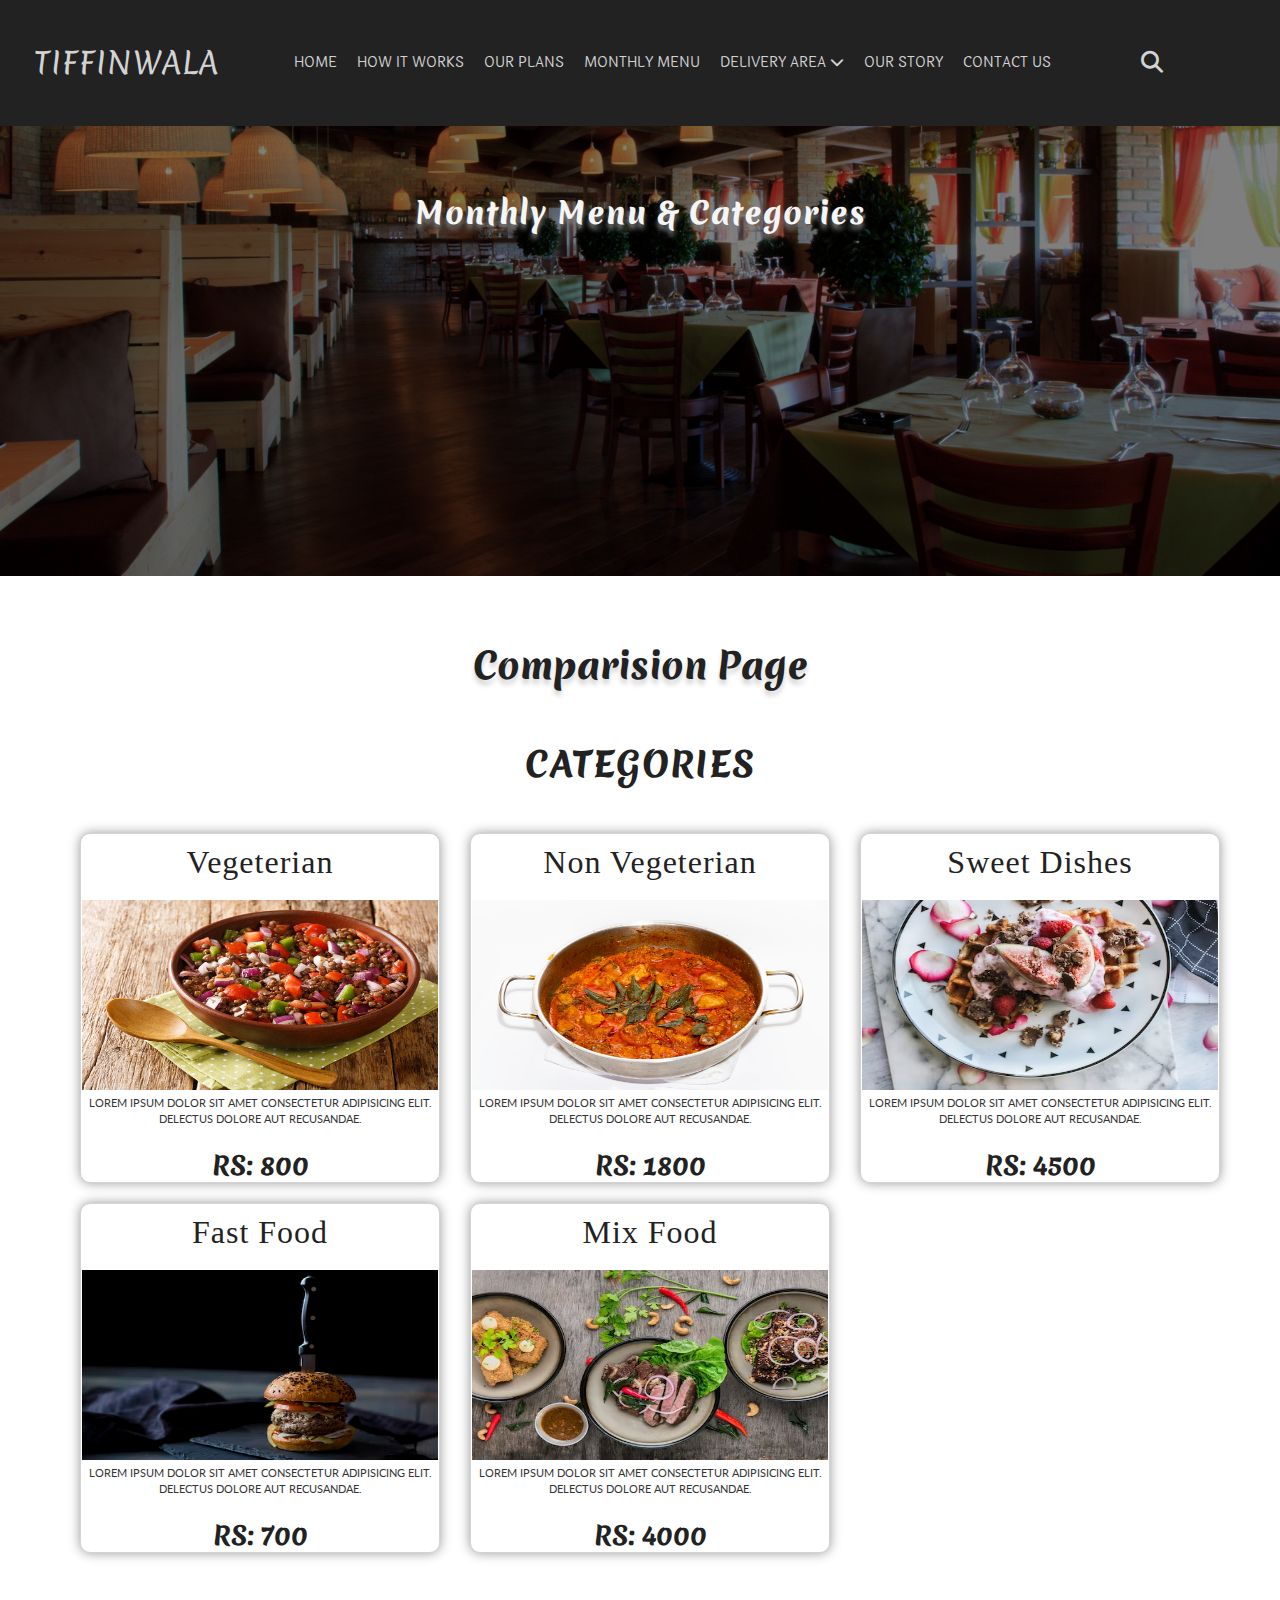
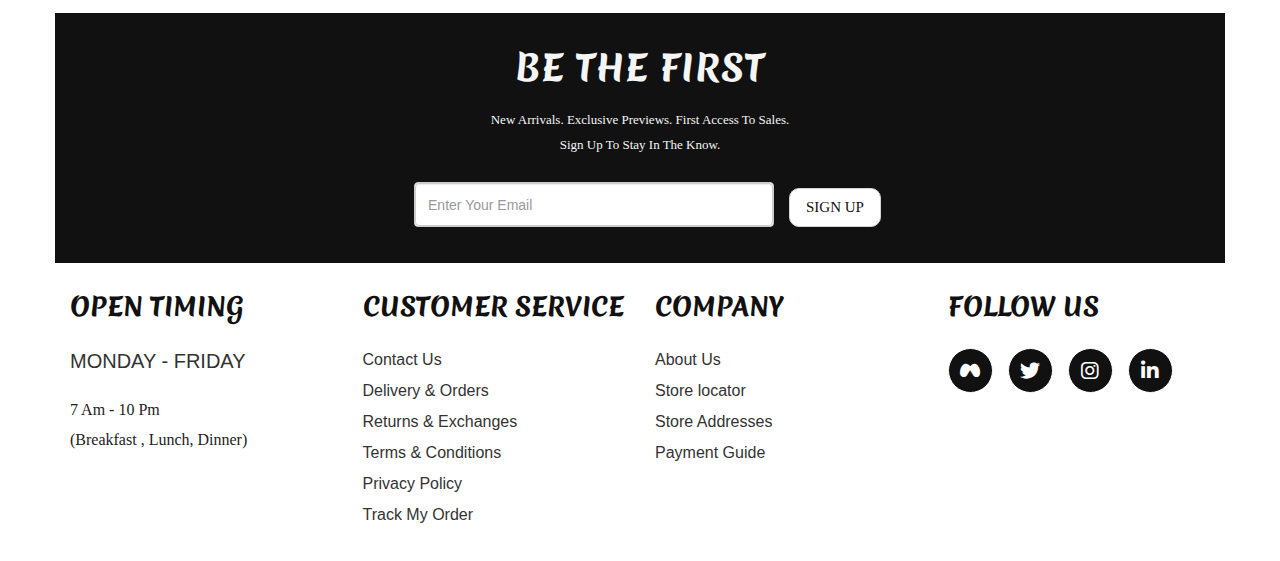
==== monthlyMenuCategories.html @ 71d772c3 "Add monthly menu page and heading write compariison page" ====
<!DOCTYPE html>
<html lang="en">

<head>
  <meta charset="UTF-8" />
  <meta http-equiv="X-UA-Compatible" content="IE=edge" />
  <meta name="viewport" content="width=device-width, initial-scale=1.0" />
  <title>Monthly Menu and Categories</title>
  <!-- font awesome cdn link  -->

  <link rel="stylesheet" href="https://cdnjs.cloudflare.com/ajax/libs/font-awesome/6.2.1/css/all.min.css" />

  <!-- google font cdn  -->
  <link href="https://fonts.googleapis.com/css2?family=Anton&family=Laila&family=Lato&family=Merienda&display=swap"
    rel="stylesheet" />

  <!-- style css link file  -->
  <link rel="stylesheet" href="style.css" />

  <!-- responsive style  -->
  <link rel="stylesheet" href="ResponsiveStyle.css">

  <!-- bootsrap icons cdn  -->
  <link rel="stylesheet" href="https://cdn.jsdelivr.net/npm/bootstrap-icons@1.10.3/font/bootstrap-icons.css" />

  <!-- bootstrap cdn  -->
  <link rel="stylesheet" href="css/bootstrap.css" />

  <link rel="stylesheet" href="https://cdn.jsdelivr.net/npm/swiper@8/swiper-bundle.min.css" />

  <script src="https://cdn.jsdelivr.net/npm/swiper@8/swiper-bundle.min.js"></script>
</head>

<body>
  <!-- navbar  -->

  <div class="navbarmainDiv ">
    <div class="navLogo">
      <a>TIFFINWALA</a>
    </div>
    <div class="navigiationDiv">
      <ol class="navTopOLTag">
        <li><a href="#" class="navToplinks">Home</a></li>
        <li><a href="#" class="navToplinks">How It Works</a></li>
        <li><a href="#" class="navToplinks">Our Plans</a></li>
        <li><a href="#" class="navToplinks">Monthly Menu</a></li>
        <li>
          <a href="#" class="navToplinkss navDDanchorLink">Delivery Area
            <i class="fa-solid fa-chevron-down" id="navDDdown"></i>
            <!-- <i class="fa-solid fa-angle-up" id="navDDup"></i></a> -->
            <div class="ddOne">
              <ol class="ddOLtag">
                <li><a href="#" class="ddLinks">Karachi</a></li>
                <li><a href="#" class="ddLinks">Lahore</a></li>
                <li><a href="#" class="ddLinks">Islamabad</a></li>
                <li><a href="#" class="ddLinks">Quetta</a></li>
              </ol>
            </div>
        </li>
        <li><a href="#" class="navToplinks">Our Story</a></li>
        <li><a href="#" class="navToplinks">Contact US</a></li>
      </ol>
    </div>

    <div class="topiconsDiv">
      <div class="searchiconDiv">
        <i class="fa-solid fa-magnifying-glass" id="navTopSearchicon"></i>
        <div class="hideSearchDivMainForJquery" id="hideSearchDivMainForJquery">
          <div class="hideSearchDivMain">
            <div class="closeHideiconSearch">
              <i class="fa-solid fa-xmark" id="hidecloseDivMainForJquery"></i>
            </div>
            <div class="searchDiv">
              <div class="inpHidediv">
                <input type="search" class="form-control" placeholder="Search Here ..." name="" id="">
              </div>
              <i class="fa-solid fa-magnifying-glass"></i>
            </div>
          </div>
        </div>
      </div>
      <!-- <div class="carticonDiv">
        <i class="fa-solid fa-cart-shopping"></i>
        <div class="cartmainDivForshowHideJquery" id="cartmainDivForshowHideJquery">
          <div class="cartmainDiv"></div>
        </div>
      </div> -->
    </div>

    <div class="resDicicons" onclick="navRes()">
      <i class="fa-solid fa-bars menuNav" id="menuNavRes"></i>
      <i class="fa-solid fa-xmark closeNav" id="closeNavRes"></i>
    </div>
  </div>

  <!-- monthly menu catoegrioes bg image  -->
  <section id="bgImageMonthlymenu">
    <div class="contentMonthlyMenudiv">
        <h2>Monthly Menu & Categories</h2>
    </div>
  </section>


  <!-- comparision page  -->
  <div class="comparisionPageTopHeadig">
    <h1>Comparision Page</h1>
  </div>
 

  <!-- categoeries  -->
  <div class="categoriesTopContent">
    <h1>Categories</h1>
  </div>
  <div class="container">
    <div class="row">
      <div class="col-lg-4">
        <div class="boxCategoryFoodmainDiv">
          <div class="boxCategoryHeadingDiv">
            <h2>Vegeterian </h2>
          </div>
          <div class="boxCategoryimgDiv">
            <img src="images/gallery img 08.avif" alt="">
          </div>
          <div class="boxCategorycontentDiv">
            <p>Lorem ipsum dolor sit amet consectetur adipisicing elit. Delectus dolore aut recusandae.</p>
          </div>
          <div class="boxCategorybtnDiv">
            <h2>RS: 800</h2>
          </div>
        </div>
      </div>
      <div class="col-lg-4">
        <div class="boxCategoryFoodmainDiv">
          <div class="boxCategoryHeadingDiv">
            <h2>Non Vegeterian </h2>
          </div>
          <div class="boxCategoryimgDiv">
            <img src="images/gallery img 01.avif" alt="">
          </div>
          <div class="boxCategorycontentDiv">
            <p>Lorem ipsum dolor sit amet consectetur adipisicing elit. Delectus dolore aut recusandae.</p>
          </div>
          <div class="boxCategorybtnDiv">
            <h2>RS: 1800</h2>
          </div>
        </div>
      </div>
      <div class="col-lg-4">
        <div class="boxCategoryFoodmainDiv">
          <div class="boxCategoryHeadingDiv">
            <h2>Sweet Dishes </h2>
          </div>
          <div class="boxCategoryimgDiv">
            <img src="images/gallery img 03.avif" alt="">
          </div>
          <div class="boxCategorycontentDiv">
            <p>Lorem ipsum dolor sit amet consectetur adipisicing elit. Delectus dolore aut recusandae.</p>
          </div>
          <div class="boxCategorybtnDiv">
            <h2>RS: 4500</h2>
          </div>
        </div>
      </div>
      <div class="col-lg-4">
        <div class="boxCategoryFoodmainDiv">
          <div class="boxCategoryHeadingDiv">
            <h2>Fast Food </h2>
          </div>
          <div class="boxCategoryimgDiv">
            <img src="images/gallery img 07.avif" alt="">
          </div>
          <div class="boxCategorycontentDiv">
            <p>Lorem ipsum dolor sit amet consectetur adipisicing elit. Delectus dolore aut recusandae.</p>
          </div>
          <div class="boxCategorybtnDiv">
            <h2>RS: 700</h2>
            <button>Read More</button>
          </div>
        </div>
      </div>
      <div class="col-lg-4">
        <div class="boxCategoryFoodmainDiv">
          <div class="boxCategoryHeadingDiv">
            <h2>Mix Food </h2>
          </div>
          <div class="boxCategoryimgDiv">
            <img src="images/gallery img 02.avif" alt="">
          </div>
          <div class="boxCategorycontentDiv">
            <p>Lorem ipsum dolor sit amet consectetur adipisicing elit. Delectus dolore aut recusandae.</p>
          </div>
          <div class="boxCategorybtnDiv">
            <h2>RS: 4000</h2>
          </div>
        </div>
      </div>
    </div>
  </div>

  

  <!-- footer  -->
  <div class="container">
    <div class="row">
      <div class="footerEmaildiv">
        <h1>BE THE FIRST
        </h1>
        <p>New arrivals. Exclusive previews. First access to sales. <br> Sign up to stay in the know.
        </p>
        <div class="footer-emailBtn-flex">
          <div class="col-lg-4">
            <div class="footeremailinputdiv form-control" id="footerDivBRDclr">
              <input type="email" name="" class=" form-control" placeholder="Enter Your Email" id="footerEmailid" required>
            </div>
            <div class="errorFooterP">
              <p id="errorFooterP"></p>
            </div>
          </div>
              <div class="btnFooter">
                <form onsubmit="return btnFooter()">
                  <button>SIGN UP</button>
                </form>
            </div>
        </div>
      </div>
    </div>
  </div>

    <div class="container">
      <div class="row">
        <div class="footerMainLastdiv">
        <div class="col-lg-3">
          <div class="footerBoxdiv">
            <h1>Open Timing</h1>
            <div class="footerdiv1">
              <h2>Monday - Friday</h2>
              <p>7 am - 10 pm</p>
              <p>(Breakfast , Lunch, Dinner)</p>
            </div>
          </div>
        </div>
        <div class="col-lg-3">
          <div class="footerBoxdiv">
            <h1>CUSTOMER SERVICE </h1>
              <ol class="footerNav">
                <li><a href="#">Contact Us</a></li>
                <li><a href="#">Delivery & Orders</a></li>
                <li><a href="#">Returns & Exchanges</a></li>
                <li><a href="#">Terms & Conditions</a></li>
                <li><a href="#">Privacy Policy</a></li>
                <li><a href="#">Track My Order</a></li>
              </ol>
          </div>
        </div>
        <div class="col-lg-3">
          <div class="footerBoxdiv">
            <h1>COMPANY</h1>
              <ol class="footerNav">
                <li><a href="#">About Us</a></li>
                <li><a href="#">Store locator</a></li>
                <li><a href="#">Store Addresses</a></li>
                <li><a href="#">Payment Guide</a></li>
              </ol>
          </div>
        </div>
        <div class="col-lg-3">
          <div class="footerBoxdiv">
            <h1>FOLLOW US</h1>
            <div class="footerdiv2icons">
              <div class="icons-footer-divs">
                <!-- <i class="fa-brands fa-facebook-f"></i> -->
                <i class="bi bi-meta"></i>
              </div>
              <div class="icons-footer-divs">
                <i class="fa-brands fa-twitter"></i>
              </div>
              <div class="icons-footer-divs">
                <i class="fa-brands fa-instagram"></i>
              </div>
              <div class="icons-footer-divs">
                <i class="fa-brands fa-linkedin-in"></i>
              </div>
            </div>
          </div>
        </div>
      </div>
    </div>
  </div>

  <!-- jquery cdn  -->
  <script src="jqueryCDN.js"></script>

  <!-- js file work  -->
  <script src="main.js"></script>

  <!-- jquery work file  -->
  <script src="jqueryMain.js"></script>
</body>

</html>
---- style.css ----
* {
    margin: 0;
    padding: 0;
    box-sizing: border-box;
}

/* navbar  */

.navbarmainDiv {
    width: 100%;
    height: 14vh;
    position: relative;
    background-color: #222;
    color: white;

    display: flex;
    justify-content: space-around;
    align-items: center;
}

.navLogo a {
    text-decoration: none;
    font-size: 3rem;
    color: lightgray;
    text-transform: uppercase;
    letter-spacing: 1px;
    /* font-family: 'Actor', sans-serif; */
    /* font-family: 'Aladin', cursive; */
    /* font-family: 'Anton', sans-serif; */
    /* font-family: 'Bree Serif', serif; */
    /* font-family: 'Julee', cursive; */
    /* font-family: 'Laila', sans-serif; */
    /* font-family: 'Lato', sans-serif; */
    font-family: 'Merienda', cursive;
    cursor: pointer;
}

.navLogo a:hover {
    text-decoration: none;
    color: lightgray;
}

.navTopOLTag {
    margin: 0;
    list-style-type: none;
}

.navTopOLTag li {
    display: inline-block;
    padding: 2px 8px;
}

.navTopOLTag li a {
    display: block;
    color: lightgray;
    text-transform: uppercase;
    font-size: 1.4rem;
    text-decoration: none;
    font-family: 'Laila', sans-serif;
    padding: 6px 0;
    position: relative;
    transition: all 0.3s ease-in-out;
}


.navToplinks::after {
    content: "";
    width: 100%;
    height: 2px;
    background-color: #999;
    transform: scale(0);
    transform-origin: left;

    position: absolute;
    bottom: 0;
    left: 0;

    transition: all 0.2s ease-in-out;
}

.navToplinks:hover::after {
    transform: scale(1);
    transform-origin: left;
}

.resDicicons i {
    font-size: 25px;
    color: lightgray;
    margin: 0 5px;
    display: none;
}

/* add to cart and seach icon  */
.topiconsDiv {
    display: flex;
    align-items: center;
}

.topiconsDiv i {
    position: relative;
    margin: 0 15px;
}

.searchiconDiv i {
    font-size: 22px;
    cursor: pointer;
    color: lightgray;
}

.carticonDiv i {
    font-size: 22px;
    cursor: pointer;
    color: lightgray;
}

.carticonDiv i::after {
    content: "0";
    position: absolute;
    top: -13px;
    right: 0;
    font-size: 1.2rem;
    color: whitesmoke;
}

.hideSearchDivMainForJquery {
    display: none;
}

.hideSearchDivMain {
    position: absolute;
    top: 0;
    left: 0;
    width: 100%;
    height: 100vh;
    z-index: 999;
    background-color: lightgray;

    display: flex;
    justify-content: center;
    align-items: center;
}

.searchDiv {
    width: 75%;
    height: 70%;
    background-color: #555;

    display: flex;
    justify-content: center;
    align-items: center;
}

.inpHidediv {
    width: 70%;
    height: 50px;
    cursor: pointer;
}

.inpHidediv input {
    width: 100%;
    height: 100%;
    cursor: pointer;
    padding: 10px;
    font-size: 1.4rem;
}

.closeHideiconSearch i {
    position: absolute;
    top: 10px;
    right: 15px;
    color: gray;
    font-size: 50px;
    cursor: pointer;
}

/* dd one  */
.ddOne {
    display: none;
}

.navTopOLTag li:hover .ddOne {
    display: block;
    z-index: 999;
    position: absolute;
    width: 165px;
    height: auto;
    background-color: #222;
    border-radius: 0 0 10px 10px;
    margin-top: 2px;
    margin-left: 0;
    padding: 2px 0 10px 0;
}

.navTopOLTag li:hover .ddOne li {
    display: block;
    padding: 4px 10px;
}

.navTopOLTag li:hover .ddOne li a {
    color: lightgray;
    font-size: 1.5rem;
    display: block;
    padding: 6px;
    font-family: 'Lato', sans-serif;
    transition: all 0.3s ease-in-out;
}

.navTopOLTag li:hover .ddOne li a:hover {
    letter-spacing: 1.1px;
    color: #999;
}

/* home Slider  */

.swiper {
    position: relative;
    width: 100%;
    height: 86vh;
}

.swiper-slide {
    width: 100%;
    height: 100%;
}

.swiper-slide img {
    width: 100%;
    height: 100%;
}

.swiper-horizontal>.swiper-pagination-bullets .swiper-pagination-bullet,
.swiper-pagination-horizontal.swiper-pagination-bullets .swiper-pagination-bullet {
    background-color: gray;
}

.swiper .swiper-button-prev {
    color: gray;
}

.swiper .swiper-button-next {
    color: gray;
}


/* category css  */
.categoriesTopContent h1 {
    text-align: center;
    padding: 30px 0;
    font-size: 3.4rem;
    font-weight: 800;
    color: #222;
    text-transform: uppercase;
    letter-spacing: 1px;
    font-family: 'Merienda', cursive;
    cursor: pointer;
}

.boxCategoryFoodmainDiv {
    position: relative;
    border: 1px solid lightgray;
    border-radius: 10px;
    box-shadow: 0 0 12px 0 #999;
    background-color: white;
    width: 100%;
    height: 350px;
    padding: 1px;
    margin: 10px;
    text-align: center;
    overflow: hidden;
}

.boxCategoryHeadingDiv h2 {
    font-size: 3.2rem;
    color: #222;
    text-transform: capitalize;
    letter-spacing: 1px;
    font-family: 'Bree Serif', serif;
    cursor: pointer;
    padding: 10px 0 20px 0;
    margin: 0;
}

.boxCategoryimgDiv {
    width: 100%;
    height: 55%;
    cursor: pointer;
}

.boxCategoryimgDiv img {
    width: 100%;
    height: 100%;
}

.boxCategorycontentDiv p {
    padding: 5px 0;
    color: #333;
    text-transform: uppercase;
    font-size: 1.1rem;
    font-family: 'Lato', sans-serif;
}

.boxCategorybtnDiv button {
    padding: 6px 12px;
    cursor: pointer;
    border: 1px solid #3333;
    background-color: #555;
    border-radius: 10px;
    color: #222;
    font-size: 1.4rem;
    font-family: 'Lato', sans-serif;
    transition: all 0.5s ease-in-out;
    box-shadow: inset 0 0 0 0 #333;
}

.boxCategorybtnDiv button:hover {
    background-color: black;
    color: gold;
    box-shadow: inset 0 0 300px 0 #333;
}

.boxCategorybtnDiv h2 {
    text-align: center;
    font-size: 2.5rem;
    font-weight: 800;
    color: #222;
    font-family: 'Merienda', cursive;
    cursor: pointer;
}

/* bg image monthly menu  */
#bgImageMonthlymenu {
    width: 100%;
    height: 50vh;
    position: relative;
    background: rgba(0, 0, 0, 0.5) url(images/mothly\ menu\ img\ 01\ bg.webp);
    background-position: center;
    background-size: cover;
    background-repeat: no-repeat;
    background-blend-mode: darken;
}

.contentMonthlyMenudiv {
    width: 100%;
    position: absolute;
    top: 0;
    display: flex;
    flex-direction: column;
    justify-content: center;
    align-items: center;
}

.contentMonthlyMenudiv h2 {
    text-align: center;
    font-size: 3rem;
    font-weight: 800;
    color: whitesmoke;
    letter-spacing: 1px;
    font-family: 'Merienda', cursive;
    cursor: pointer;
    padding: 50px 0 10px 0;
    text-shadow: 0 5px 5px gray;
}


/* comparision page  */

.comparisionPageTopHeadig h1 {
    text-align: center;
    font-size: 3.6rem;
    font-weight: 800;
    color: #222;
    font-family: 'Merienda', cursive;
    cursor: pointer;
    padding: 50px 0 10px 0;
    text-shadow: 0 5px 5px lightgray;
}

/* About us  */

.aboutUStopContent {
    width: 100%;
    text-align: center;
    margin: 50px 0 0 0;
}

.aboutUStopContent h1 {
    text-align: center;
    font-size: 3.4rem;
    font-weight: 800;
    color: #222;
    text-transform: uppercase;
    letter-spacing: 1px;
    font-family: 'Merienda', cursive;
    cursor: pointer;
}


.imgAboutusTop {
    position: relative;
    text-align: center;
}

.imgAboutusTop img {
    position: relative;
    color: black;
    background-color: white;
    cursor: pointer;
}

.aboutUSTopContent {
    text-align: center;
}

.aboutUSTopContent p {
    padding: 10px 90px;
    margin: 0;
    line-height: 25px;
    color: #333;
    text-transform: capitalize;
    font-size: 1.5rem;
    font-family: 'Lato', sans-serif;
    text-align: center;
}

.AboutUSfounderHeadinhname {
    position: relative;
    text-align: center;
    font-size: 3.3rem;
    color: #222;
    text-transform: uppercase;
    letter-spacing: 1px;
    font-family: "Playfair Display", Georgia, serif;
    cursor: pointer;
    padding: 25px 0 0 0;
}

.AboutUSfounderHeadinhname::before {
    content: "-";
    position: absolute;
    top: 25px;
    left: 420px;
}

.AboutUSfounderHeadinhname h4 {
    padding: 10px 90px;
    margin: 0;
    line-height: 25px;
    color: #333;
    text-transform: capitalize;
    font-size: 1.5rem;
    font-family: 'Lato', sans-serif;
    text-align: center;
}

.aboutUSimg2Div {
    width: 100%;
    height: 400px;
    position: relative;
    overflow: hidden;
    cursor: pointer;
    margin: 25px 0;
    transition: all 0.4s ease-in-out;
}

.aboutUSimg2Div img {
    width: 100%;
    height: 100%;
}

.hideAboutUSimg2Div {
    width: 100%;
    height: 100%;
    position: absolute;
    top: 0;
    left: 0;
    cursor: pointer;
    overflow: hidden;
    opacity: 0;
    visibility: hidden;
    transition: all 0.4s ease-in-out;
}

.aboutUSimg2Div:hover .hideAboutUSimg2Div {
    opacity: 1;
    visibility: visible;
}


/* contact us  */
.contactUStopHeadings h1 {
    text-align: center;
    padding: 75px 0 25px 0;
    font-size: 3.4rem;
    font-weight: 800;
    color: #222;
    text-transform: uppercase;
    letter-spacing: 1px;
    font-family: 'Merienda', cursive;
}

.frmDivinput {
    position: relative;
    margin: 10px 0;
    cursor: pointer;
    width: 100%;
    height: 40px;
}

.frmDivinput input {
    position: absolute;
    top: 0;
    left: 0;
    cursor: pointer;
    width: 100%;
    height: 100%;
}

.textareaFrm {
    resize: vertical;
    outline: none;
    margin: 10px 0 30px 0;
    cursor: pointer;
}

.btnFrm {
    text-align: center;
    margin: 15px 0;
}

.btnFrm button {
    padding: 8px 18px;
    font-size: 2rem;
    font-family: 'Bree Serif', serif;
    cursor: pointer;
    background-color: white;
    color: #111;
    border: 1px solid lightgray;
    outline: none;
    border-radius: 10px;
    transition: all 0.2s ease-in-out;
    letter-spacing: 0.4px;
}

.btnFrm button:hover {
    color: whitesmoke;
    background-color: #333;
}


/* footer email  */

.footerEmaildiv {
    display: flex;
    flex-direction: column;
    justify-content: center;
    align-items: center;
    width: 100%;
    height: 250px;
    background-color: #111;
    margin: 50px 0 0 0;
}

.footerEmaildiv h1 {
    text-align: center;
    font-size: 3.5rem;
    font-weight: 800;
    color: whitesmoke;
    text-transform: uppercase;
    letter-spacing: 1px;
    font-family: 'Merienda', cursive;
}

.footerEmaildiv p {
    padding: 10px 0;
    margin: 0;
    line-height: 25px;
    color: whitesmoke;
    text-transform: capitalize;
    font-size: 1.3rem;
    font-family: 'Aladin', cursive;
    text-align: center;
}

.footeremailinputdiv {
    width: 100%;
    height: 42px;
    position: relative;
    cursor: pointer;
    margin: 15px 0 0 0;
}

.footeremailinputdiv input {
    position: absolute;
    top: 0;
    left: 0;
    cursor: pointer;
    width: 100%;
    height: 100%;
}

.footer-emailBtn-flex {
    width: 100%;
    display: flex;
    justify-content: center;
    align-items: center;
}

.btnFooter button {
    padding: 8px 16px;
    font-size: 1.5rem;
    font-family: 'Bree Serif', serif;
    cursor: pointer;
    background-color: white;
    color: #111;
    border: 1px solid lightgray;
    outline: none;
    border-radius: 10px;
    transition: all 0.2s ease-in-out;
}

.btnFooter button:hover {
    color: whitesmoke;
    background-color: #333;
    border: 1px solid #555;
}

.errorFooterP {
    display: flex;
    margin: 0 0 0 0;
    padding: 0;
}

.errorFooterP p {
    color: red;
    font-family: 'Lato', sans-serif;
    text-transform: none;
}


/* footer last  */
.footerMainLastdiv {
    width: 100%;
    height: 250px;
    padding: 5px 0;
}

.footerBoxdiv h1 {
    font-size: 2.5rem;
    font-weight: 800;
    color: #111;
    text-transform: uppercase;
    font-family: 'Merienda', cursive;
    margin: 0;
    padding: 25px 0 5px 0;
}

.footerdiv1 h2 {
    font-size: 2rem;
    /* font-weight: 600; */
    color: #333;
    text-transform: uppercase;
    /* font-family: 'Bree Serif', serif; */
    /* font-family: 'Pinyon Script', cursive; */
    font-family: 'Alata', sans-serif;
    margin: 0;
    padding: 25px 0;
}

.footerdiv1 p {
    padding: 2px 0 5px 0;
    margin: 0;
    color: #222;
    text-transform: capitalize;
    font-size: 1.6rem;
    font-family: 'Bree Serif', serif;
}

.footerNav {
    padding: 20px 0;
    list-style-type: none;
}

.footerNav li a {
    color: #333;
    display: block;
    padding: 4px 0;
    font-size: 1.6rem;
    font-family: 'Alata', sans-serif;
    cursor: pointer;
    text-decoration: none;
}


.footerdiv2icons {
    display: flex;
    align-items: center;
}

.icons-footer-divs {
    margin: 23px 15px 0 0;
    border: 1px solid white;
    background-color: #111;
    color: white;
    font-size: 20px;
    padding: 1px;
    width: 45px;
    height: 45px;
    border-radius: 50%;
    display: flex;
    align-items: center;
    justify-content: center;
    cursor: pointer;
    transition: all 0.3s ease-in-out;
}

.icons-footer-divs:hover {
    background-color: white;
    color: #333;
    border: 1px solid gray;
}
---- ResponsiveStyle.css ----
* {
    margin: 0;
    padding: 0;
    box-sizing: border-box;
}

@media (max-width:992px) {
    html {
        overflow-x: hidden;
    }

    body {
        overflow-x: hidden;
    }

    .resDicicons i {
        position: relative;
        display: block;
        z-index: 999;
    }

    .resDicicons .closeNav {
        display: none;
    }

    .resDicicons .menuNav {
        font-size: 35px;
    }

    .activeNavbar .closeNav {
        display: block;
        z-index: 999;
        font-size: 55px;
        position: absolute;
        top: 12px;
        right: 15px;
    }

    .activeNavbar .menuNav {
        display: none;
    }

    .navLogo h1 {
        font-size: 3rem;
        color: lightgray;
        text-transform: uppercase;
        letter-spacing: 1px;
        /* font-family: 'Actor', sans-serif; */
        /* font-family: 'Aladin', cursive; */
        /* font-family: 'Anton', sans-serif; */
        /* font-family: 'Bree Serif', serif; */
        /* font-family: 'Julee', cursive; */
        /* font-family: 'Laila', sans-serif; */
        /* font-family: 'Lato', sans-serif; */
        font-family: 'Merienda', cursive;
    }

    .navigiationDiv {
        width: 100%;
        height: 100vh;
        position: relative;
        background-color: gray;
        position: absolute;
        top: 0;
        left: 0;
        z-index: 999;

        opacity: 0;
        visibility: hidden;
        transform: translateX(-100%);
        transition: all 0.5s ease-in-out;
    }

    .activeNavbar .navigiationDiv {
        opacity: 1;
        visibility: visible;
        transform: translateX(0);
    }

    .navTopOLTag {
        display: flex;
        flex-direction: column;
        line-height: 35px;
        margin: 60px 15px;
    }

    .navTopOLTag li>a {
        font-size: 1.8rem;
        font-family: 500 16px/24px Google Sans Text, Arial, Helvetica, sans-serif;
    }

    .ddOne {
        display: none;
    }

    .navTopOLTag li:hover .ddOne {
        display: block;
        z-index: 999;
        position: relative;
        width: 165px;
        height: auto;
        background-color: #555;
        border-radius: 0 0 10px 10px;
        margin-top: 2px;
        margin-left: 0;
        padding: 2px 0 10px 0;
    }

    .topiconsDiv {
        display: flex;
        align-items: end;
    }

    .topiconsDiv i {
        position: relative;
        margin: 255px 15px;
        font-size: 30px;
    }

    .hideSearchDivMainForJquery {
        display: none;
    }

    .hideSearchDivMain {
        position: absolute;
        top: 0;
        left: 0;
        width: 100%;
        height: 100vh;
        z-index: 999;
        background-color: lightgray;

        display: flex;
        justify-content: center;
        align-items: center;
    }

    .searchDiv {
        width: 80%;
        height: 50%;
        background-color: #555;

        display: flex;
        justify-content: center;
        align-items: center;
    }

    .inpHidediv {
        width: 75%;
        height: 50px;
        cursor: pointer;
    }

    .inpHidediv input {
        width: 100%;
        height: 100%;
        cursor: pointer;
        padding: 10px;
        font-size: 1.5rem;
    }

    .closeHideiconSearch i {
        position: absolute;
        top: -235px;
        right: 15px;
        color: gray;
        font-size: 55px;
        cursor: pointer;
    }

    .swiper {
        position: relative;
        width: 100%;
        height: 86vh;
    }

    .swiper-slide {
        width: 100%;
        height: 100%;
    }

    .swiper-slide img {
        width: 100%;
        height: 100%;
        object-fit: contain;
    }

    .swiper-horizontal>.swiper-pagination-bullets .swiper-pagination-bullet,
    .swiper-pagination-horizontal.swiper-pagination-bullets .swiper-pagination-bullet {
        background-color: #333;
    }

    .swiper .swiper-button-prev {
        color: #333;
    }

    .swiper .swiper-button-next {
        color: #333;
    }
}
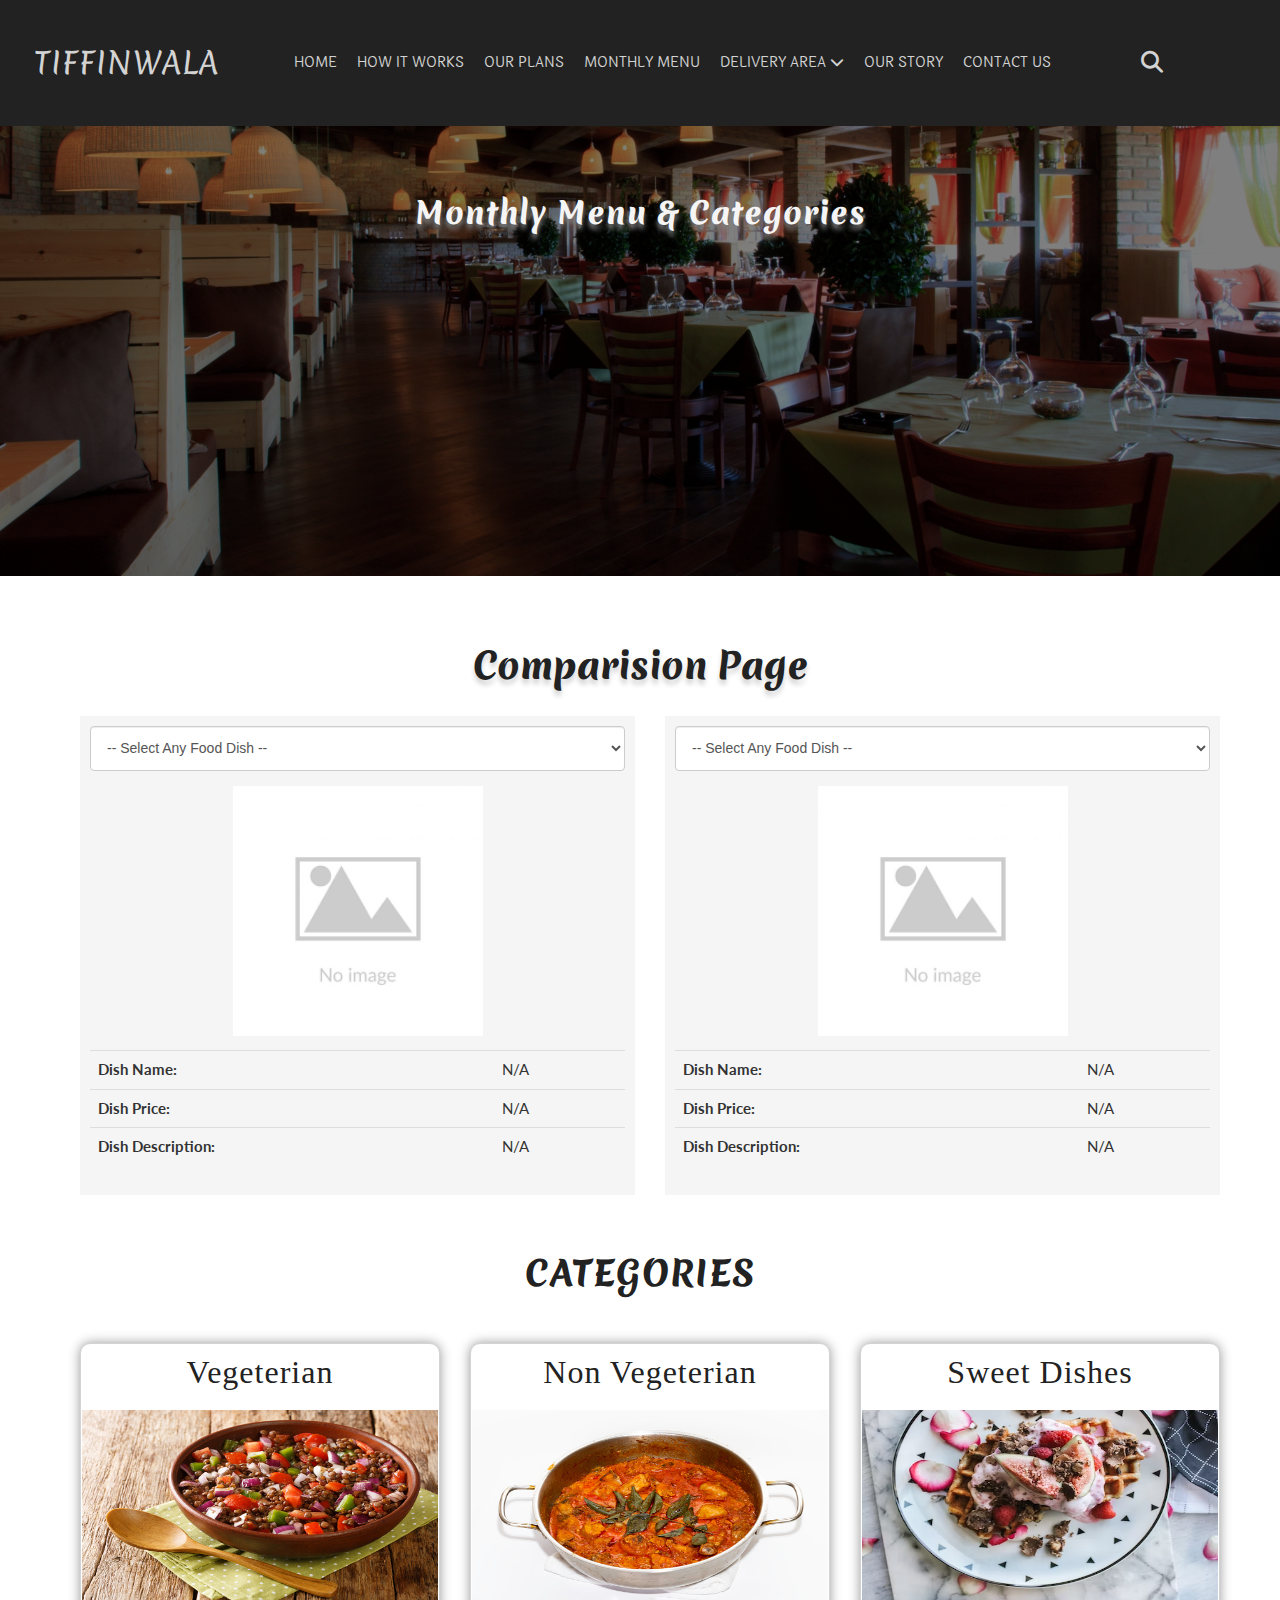
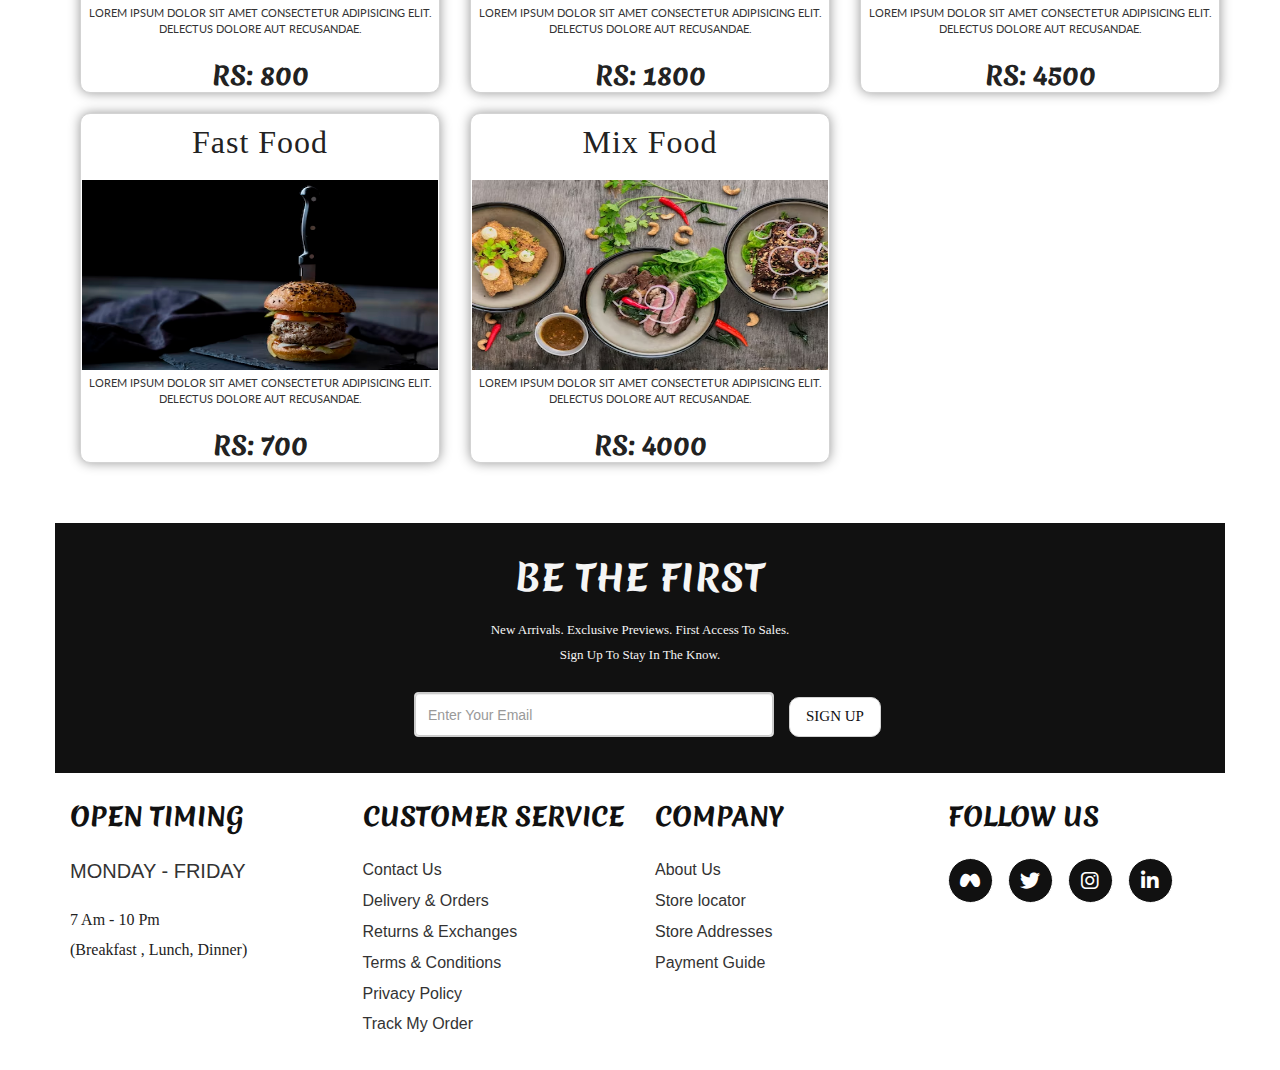
==== commit 6041e2b0: "Add Contact page and frm validation" ====
--- a/monthlyMenuCategories.html
+++ b/monthlyMenuCategories.html
@@ -96,7 +96,7 @@
   <!-- monthly menu catoegrioes bg image  -->
   <section id="bgImageMonthlymenu">
     <div class="contentMonthlyMenudiv">
-        <h2>Monthly Menu & Categories</h2>
+      <h2>Monthly Menu & Categories</h2>
     </div>
   </section>
 
@@ -105,7 +105,92 @@
   <div class="comparisionPageTopHeadig">
     <h1>Comparision Page</h1>
   </div>
- 
+  <div class="container">
+    <div class="row">
+
+
+      <div class="col-lg-6">
+        <div class="box">
+          <table class="table">
+            <tr>
+              <select id="select1" class="form-control" onchange="dish01()">
+                <option value="" hidden="true">-- Select Any Food Dish --</option>
+                <option value="">Vegeterian</option>
+                <option value="">Non Vegeterian</option>
+                <option value="">Sweet Dishes</option>
+                <option value="">Fast Food</option>
+                <option value="">Mix Food</option>
+              </select>
+            </tr>
+
+            <tr>
+              <div class="imgComparisionPageempty">
+                <img src="images/emty image 01.png" alt="" id="img1">
+              </div>
+            </tr>
+
+            <tr>
+              <th>Dish Name:</th>
+              <td id="dishName1">N/A</td>
+            </tr>
+
+            <tr>
+              <th>Dish Price:</th>
+              <td id="dishPrice1">N/A</td>
+            </tr>
+
+            <tr>
+              <th>Dish Description:</th>
+              <td id="dishDes1">N/A</td>
+            </tr>
+
+          </table>
+        </div>
+      </div>
+
+      <div class="col-lg-6">
+        <div class="box">
+          <table class="table">
+            <tr>
+              <select id="select2" class="form-control" onchange="dish02()">
+                <option value="" hidden="true">-- Select Any Food Dish --</option>
+                <option value="">Vegeterian</option>
+                <option value="">Non Vegeterian</option>
+                <option value="">Sweet Dishes</option>
+                <option value="">Fast Food</option>
+                <option value="">Mix Food</option>
+              </select>
+            </tr>
+
+            <tr>
+              <div class="imgComparisionPageempty">
+                <img src="images/emty image 01.png" alt="" id="img2">
+              </div>
+            </tr>
+
+            <tr>
+              <th>Dish Name:</th>
+              <td id="dishName2">N/A</td>
+            </tr>
+
+            <tr>
+              <th>Dish Price:</th>
+              <td id="dishPrice2">N/A</td>
+            </tr>
+
+            <tr>
+              <th>Dish Description:</th>
+              <td id="dishDes2">N/A</td>
+            </tr>
+
+          </table>
+        </div>
+      </div>
+
+      
+    </div>
+  </div>
+
 
   <!-- categoeries  -->
   <div class="categoriesTopContent">
@@ -197,7 +282,7 @@
     </div>
   </div>
 
-  
+
 
   <!-- footer  -->
   <div class="container">
@@ -210,25 +295,26 @@
         <div class="footer-emailBtn-flex">
           <div class="col-lg-4">
             <div class="footeremailinputdiv form-control" id="footerDivBRDclr">
-              <input type="email" name="" class=" form-control" placeholder="Enter Your Email" id="footerEmailid" required>
+              <input type="email" name="" class=" form-control" placeholder="Enter Your Email" id="footerEmailid"
+                required>
             </div>
             <div class="errorFooterP">
               <p id="errorFooterP"></p>
             </div>
           </div>
-              <div class="btnFooter">
-                <form onsubmit="return btnFooter()">
-                  <button>SIGN UP</button>
-                </form>
-            </div>
-        </div>
-      </div>
-    </div>
-  </div>
-
-    <div class="container">
-      <div class="row">
-        <div class="footerMainLastdiv">
+          <div class="btnFooter">
+            <form onsubmit="return btnFooter()">
+              <button>SIGN UP</button>
+            </form>
+          </div>
+        </div>
+      </div>
+    </div>
+  </div>
+
+  <div class="container">
+    <div class="row">
+      <div class="footerMainLastdiv">
         <div class="col-lg-3">
           <div class="footerBoxdiv">
             <h1>Open Timing</h1>
@@ -242,25 +328,25 @@
         <div class="col-lg-3">
           <div class="footerBoxdiv">
             <h1>CUSTOMER SERVICE </h1>
-              <ol class="footerNav">
-                <li><a href="#">Contact Us</a></li>
-                <li><a href="#">Delivery & Orders</a></li>
-                <li><a href="#">Returns & Exchanges</a></li>
-                <li><a href="#">Terms & Conditions</a></li>
-                <li><a href="#">Privacy Policy</a></li>
-                <li><a href="#">Track My Order</a></li>
-              </ol>
+            <ol class="footerNav">
+              <li><a href="#">Contact Us</a></li>
+              <li><a href="#">Delivery & Orders</a></li>
+              <li><a href="#">Returns & Exchanges</a></li>
+              <li><a href="#">Terms & Conditions</a></li>
+              <li><a href="#">Privacy Policy</a></li>
+              <li><a href="#">Track My Order</a></li>
+            </ol>
           </div>
         </div>
         <div class="col-lg-3">
           <div class="footerBoxdiv">
             <h1>COMPANY</h1>
-              <ol class="footerNav">
-                <li><a href="#">About Us</a></li>
-                <li><a href="#">Store locator</a></li>
-                <li><a href="#">Store Addresses</a></li>
-                <li><a href="#">Payment Guide</a></li>
-              </ol>
+            <ol class="footerNav">
+              <li><a href="#">About Us</a></li>
+              <li><a href="#">Store locator</a></li>
+              <li><a href="#">Store Addresses</a></li>
+              <li><a href="#">Payment Guide</a></li>
+            </ol>
           </div>
         </div>
         <div class="col-lg-3">
--- a/style.css
+++ b/style.css
@@ -375,6 +375,37 @@
     text-shadow: 0 5px 5px lightgray;
 }
 
+.box {
+    width: 100%;
+    height: auto;
+    padding: 10px;
+    margin: 10px;
+    background-color: whitesmoke;
+}
+
+.box select {
+    cursor: pointer;
+}
+
+.imgComparisionPageempty {
+    text-align: center;
+    margin: 15px 0;
+}
+
+.imgComparisionPageempty img {
+    width: 100%;
+    height: 250px;
+    cursor: grab;
+    object-fit: contain;
+}
+
+.box th,
+td {
+    font-family: 'Lato', sans-serif;
+    font-size: 1.5rem;
+}
+
+
 /* About us  */
 
 .aboutUStopContent {
@@ -485,6 +516,23 @@
     visibility: visible;
 }
 
+/* contact us image bg  */
+#bgImageContactUS {
+    width: 100%;
+    height: 50vh;
+    position: relative;
+    background: rgba(0, 0, 0, 0.5) url(images/contact\ us\ bg\ image\ 01.jpg);
+    background-position: center;
+    background-size: cover;
+    background-repeat: no-repeat;
+    background-blend-mode: darken;
+}
+
+.errorPcontactFrm p {
+    color: red;
+    font-family: 'Lato', sans-serif;
+    font-weight: bold;
+}
 
 /* contact us  */
 .contactUStopHeadings h1 {
